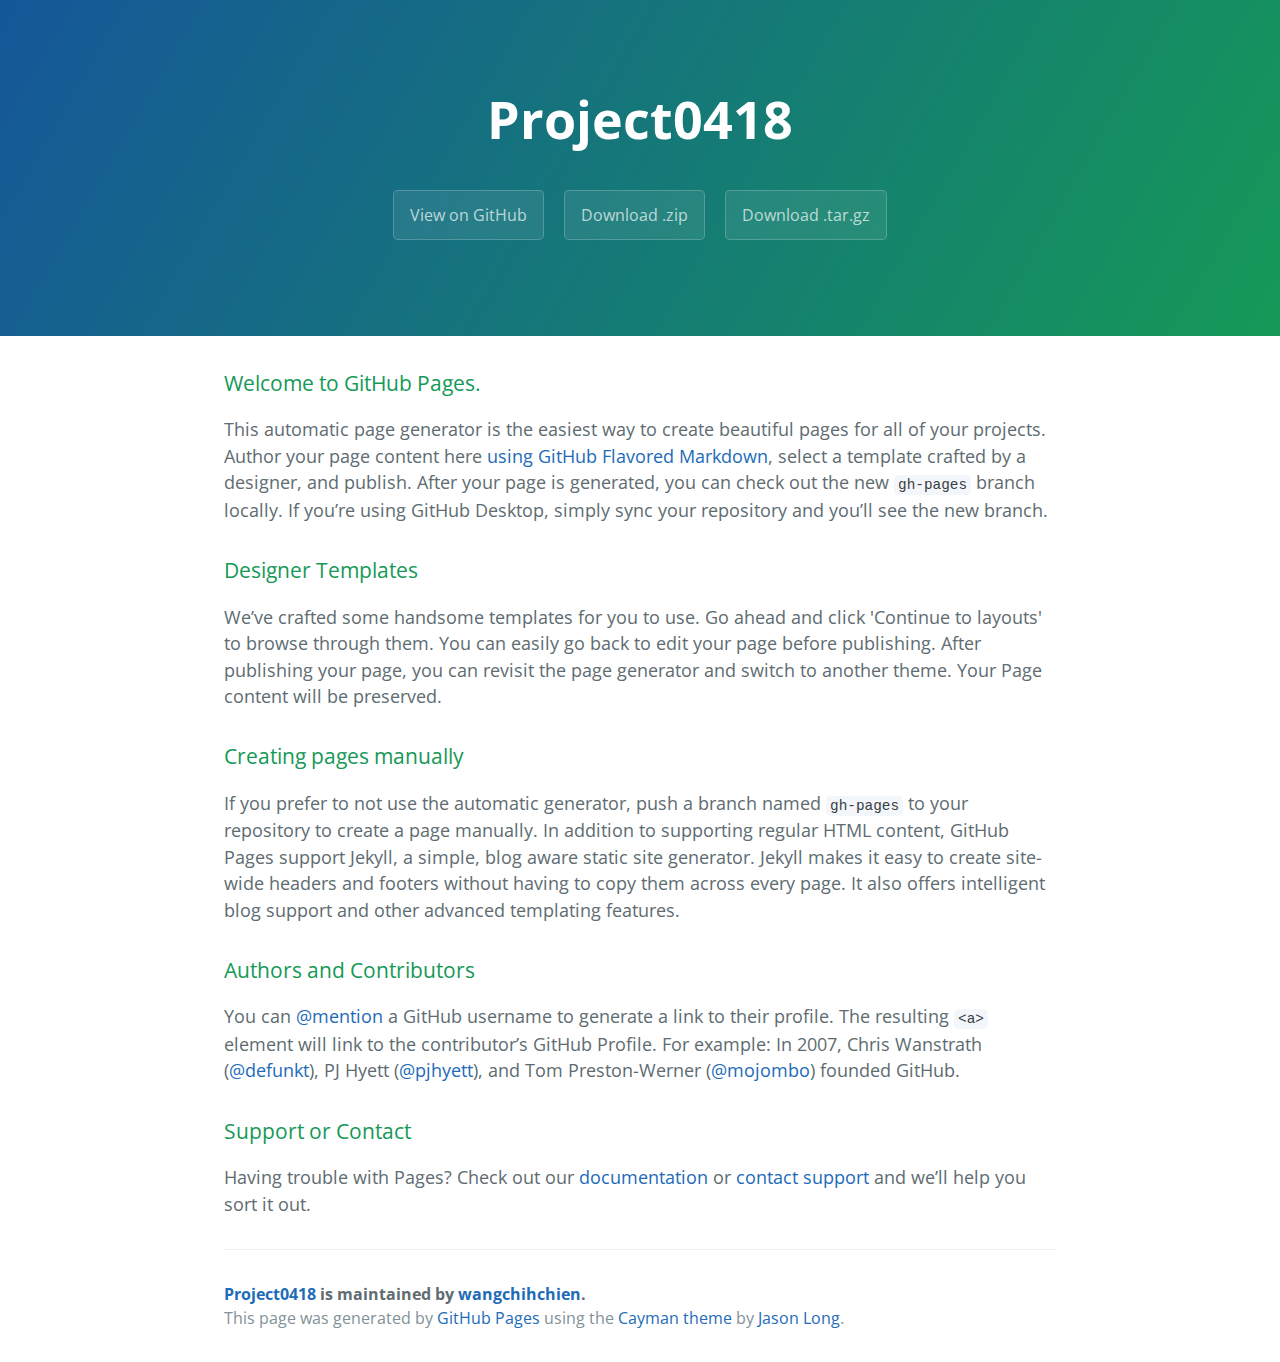
==== index.html @ 186221ec "Create gh-pages branch via GitHub" ====
<!DOCTYPE html>
<html lang="en-us">
  <head>
    <meta charset="UTF-8">
    <title>Project0418 by wangchihchien</title>
    <meta name="viewport" content="width=device-width, initial-scale=1">
    <link rel="stylesheet" type="text/css" href="stylesheets/normalize.css" media="screen">
    <link href='https://fonts.googleapis.com/css?family=Open+Sans:400,700' rel='stylesheet' type='text/css'>
    <link rel="stylesheet" type="text/css" href="stylesheets/stylesheet.css" media="screen">
    <link rel="stylesheet" type="text/css" href="stylesheets/github-light.css" media="screen">
  </head>
  <body>
    <section class="page-header">
      <h1 class="project-name">Project0418</h1>
      <h2 class="project-tagline"></h2>
      <a href="https://github.com/wangchihchien/project0418" class="btn">View on GitHub</a>
      <a href="https://github.com/wangchihchien/project0418/zipball/master" class="btn">Download .zip</a>
      <a href="https://github.com/wangchihchien/project0418/tarball/master" class="btn">Download .tar.gz</a>
    </section>

    <section class="main-content">
      <h3>
<a id="welcome-to-github-pages" class="anchor" href="#welcome-to-github-pages" aria-hidden="true"><span aria-hidden="true" class="octicon octicon-link"></span></a>Welcome to GitHub Pages.</h3>

<p>This automatic page generator is the easiest way to create beautiful pages for all of your projects. Author your page content here <a href="https://guides.github.com/features/mastering-markdown/">using GitHub Flavored Markdown</a>, select a template crafted by a designer, and publish. After your page is generated, you can check out the new <code>gh-pages</code> branch locally. If you’re using GitHub Desktop, simply sync your repository and you’ll see the new branch.</p>

<h3>
<a id="designer-templates" class="anchor" href="#designer-templates" aria-hidden="true"><span aria-hidden="true" class="octicon octicon-link"></span></a>Designer Templates</h3>

<p>We’ve crafted some handsome templates for you to use. Go ahead and click 'Continue to layouts' to browse through them. You can easily go back to edit your page before publishing. After publishing your page, you can revisit the page generator and switch to another theme. Your Page content will be preserved.</p>

<h3>
<a id="creating-pages-manually" class="anchor" href="#creating-pages-manually" aria-hidden="true"><span aria-hidden="true" class="octicon octicon-link"></span></a>Creating pages manually</h3>

<p>If you prefer to not use the automatic generator, push a branch named <code>gh-pages</code> to your repository to create a page manually. In addition to supporting regular HTML content, GitHub Pages support Jekyll, a simple, blog aware static site generator. Jekyll makes it easy to create site-wide headers and footers without having to copy them across every page. It also offers intelligent blog support and other advanced templating features.</p>

<h3>
<a id="authors-and-contributors" class="anchor" href="#authors-and-contributors" aria-hidden="true"><span aria-hidden="true" class="octicon octicon-link"></span></a>Authors and Contributors</h3>

<p>You can <a href="https://help.github.com/articles/basic-writing-and-formatting-syntax/#mentioning-users-and-teams" class="user-mention">@mention</a> a GitHub username to generate a link to their profile. The resulting <code>&lt;a&gt;</code> element will link to the contributor’s GitHub Profile. For example: In 2007, Chris Wanstrath (<a href="https://github.com/defunkt" class="user-mention">@defunkt</a>), PJ Hyett (<a href="https://github.com/pjhyett" class="user-mention">@pjhyett</a>), and Tom Preston-Werner (<a href="https://github.com/mojombo" class="user-mention">@mojombo</a>) founded GitHub.</p>

<h3>
<a id="support-or-contact" class="anchor" href="#support-or-contact" aria-hidden="true"><span aria-hidden="true" class="octicon octicon-link"></span></a>Support or Contact</h3>

<p>Having trouble with Pages? Check out our <a href="https://help.github.com/pages">documentation</a> or <a href="https://github.com/contact">contact support</a> and we’ll help you sort it out.</p>

      <footer class="site-footer">
        <span class="site-footer-owner"><a href="https://github.com/wangchihchien/project0418">Project0418</a> is maintained by <a href="https://github.com/wangchihchien">wangchihchien</a>.</span>

        <span class="site-footer-credits">This page was generated by <a href="https://pages.github.com">GitHub Pages</a> using the <a href="https://github.com/jasonlong/cayman-theme">Cayman theme</a> by <a href="https://twitter.com/jasonlong">Jason Long</a>.</span>
      </footer>

    </section>

  
  </body>
</html>
---- stylesheets/stylesheet.css ----
* {
  box-sizing: border-box; }

body {
  padding: 0;
  margin: 0;
  font-family: "Open Sans", "Helvetica Neue", Helvetica, Arial, sans-serif;
  font-size: 16px;
  line-height: 1.5;
  color: #606c71; }

a {
  color: #1e6bb8;
  text-decoration: none; }
  a:hover {
    text-decoration: underline; }

.btn {
  display: inline-block;
  margin-bottom: 1rem;
  color: rgba(255, 255, 255, 0.7);
  background-color: rgba(255, 255, 255, 0.08);
  border-color: rgba(255, 255, 255, 0.2);
  border-style: solid;
  border-width: 1px;
  border-radius: 0.3rem;
  transition: color 0.2s, background-color 0.2s, border-color 0.2s; }
  .btn + .btn {
    margin-left: 1rem; }

.btn:hover {
  color: rgba(255, 255, 255, 0.8);
  text-decoration: none;
  background-color: rgba(255, 255, 255, 0.2);
  border-color: rgba(255, 255, 255, 0.3); }

@media screen and (min-width: 64em) {
  .btn {
    padding: 0.75rem 1rem; } }

@media screen and (min-width: 42em) and (max-width: 64em) {
  .btn {
    padding: 0.6rem 0.9rem;
    font-size: 0.9rem; } }

@media screen and (max-width: 42em) {
  .btn {
    display: block;
    width: 100%;
    padding: 0.75rem;
    font-size: 0.9rem; }
    .btn + .btn {
      margin-top: 1rem;
      margin-left: 0; } }

.page-header {
  color: #fff;
  text-align: center;
  background-color: #159957;
  background-image: linear-gradient(120deg, #155799, #159957); }

@media screen and (min-width: 64em) {
  .page-header {
    padding: 5rem 6rem; } }

@media screen and (min-width: 42em) and (max-width: 64em) {
  .page-header {
    padding: 3rem 4rem; } }

@media screen and (max-width: 42em) {
  .page-header {
    padding: 2rem 1rem; } }

.project-name {
  margin-top: 0;
  margin-bottom: 0.1rem; }

@media screen and (min-width: 64em) {
  .project-name {
    font-size: 3.25rem; } }

@media screen and (min-width: 42em) and (max-width: 64em) {
  .project-name {
    font-size: 2.25rem; } }

@media screen and (max-width: 42em) {
  .project-name {
    font-size: 1.75rem; } }

.project-tagline {
  margin-bottom: 2rem;
  font-weight: normal;
  opacity: 0.7; }

@media screen and (min-width: 64em) {
  .project-tagline {
    font-size: 1.25rem; } }

@media screen and (min-width: 42em) and (max-width: 64em) {
  .project-tagline {
    font-size: 1.15rem; } }

@media screen and (max-width: 42em) {
  .project-tagline {
    font-size: 1rem; } }

.main-content :first-child {
  margin-top: 0; }
.main-content img {
  max-width: 100%; }
.main-content h1, .main-content h2, .main-content h3, .main-content h4, .main-content h5, .main-content h6 {
  margin-top: 2rem;
  margin-bottom: 1rem;
  font-weight: normal;
  color: #159957; }
.main-content p {
  margin-bottom: 1em; }
.main-content code {
  padding: 2px 4px;
  font-family: Consolas, "Liberation Mono", Menlo, Courier, monospace;
  font-size: 0.9rem;
  color: #383e41;
  background-color: #f3f6fa;
  border-radius: 0.3rem; }
.main-content pre {
  padding: 0.8rem;
  margin-top: 0;
  margin-bottom: 1rem;
  font: 1rem Consolas, "Liberation Mono", Menlo, Courier, monospace;
  color: #567482;
  word-wrap: normal;
  background-color: #f3f6fa;
  border: solid 1px #dce6f0;
  border-radius: 0.3rem; }
  .main-content pre > code {
    padding: 0;
    margin: 0;
    font-size: 0.9rem;
    color: #567482;
    word-break: normal;
    white-space: pre;
    background: transparent;
    border: 0; }
.main-content .highlight {
  margin-bottom: 1rem; }
  .main-content .highlight pre {
    margin-bottom: 0;
    word-break: normal; }
.main-content .highlight pre, .main-content pre {
  padding: 0.8rem;
  overflow: auto;
  font-size: 0.9rem;
  line-height: 1.45;
  border-radius: 0.3rem; }
.main-content pre code, .main-content pre tt {
  display: inline;
  max-width: initial;
  padding: 0;
  margin: 0;
  overflow: initial;
  line-height: inherit;
  word-wrap: normal;
  background-color: transparent;
  border: 0; }
  .main-content pre code:before, .main-content pre code:after, .main-content pre tt:before, .main-content pre tt:after {
    content: normal; }
.main-content ul, .main-content ol {
  margin-top: 0; }
.main-content blockquote {
  padding: 0 1rem;
  margin-left: 0;
  color: #819198;
  border-left: 0.3rem solid #dce6f0; }
  .main-content blockquote > :first-child {
    margin-top: 0; }
  .main-content blockquote > :last-child {
    margin-bottom: 0; }
.main-content table {
  display: block;
  width: 100%;
  overflow: auto;
  word-break: normal;
  word-break: keep-all; }
  .main-content table th {
    font-weight: bold; }
  .main-content table th, .main-content table td {
    padding: 0.5rem 1rem;
    border: 1px solid #e9ebec; }
.main-content dl {
  padding: 0; }
  .main-content dl dt {
    padding: 0;
    margin-top: 1rem;
    font-size: 1rem;
    font-weight: bold; }
  .main-content dl dd {
    padding: 0;
    margin-bottom: 1rem; }
.main-content hr {
  height: 2px;
  padding: 0;
  margin: 1rem 0;
  background-color: #eff0f1;
  border: 0; }

@media screen and (min-width: 64em) {
  .main-content {
    max-width: 64rem;
    padding: 2rem 6rem;
    margin: 0 auto;
    font-size: 1.1rem; } }

@media screen and (min-width: 42em) and (max-width: 64em) {
  .main-content {
    padding: 2rem 4rem;
    font-size: 1.1rem; } }

@media screen and (max-width: 42em) {
  .main-content {
    padding: 2rem 1rem;
    font-size: 1rem; } }

.site-footer {
  padding-top: 2rem;
  margin-top: 2rem;
  border-top: solid 1px #eff0f1; }

.site-footer-owner {
  display: block;
  font-weight: bold; }

.site-footer-credits {
  color: #819198; }

@media screen and (min-width: 64em) {
  .site-footer {
    font-size: 1rem; } }

@media screen and (min-width: 42em) and (max-width: 64em) {
  .site-footer {
    font-size: 1rem; } }

@media screen and (max-width: 42em) {
  .site-footer {
    font-size: 0.9rem; } }
---- stylesheets/github-light.css ----
/*
The MIT License (MIT)

Copyright (c) 2015 GitHub, Inc.

Permission is hereby granted, free of charge, to any person obtaining a copy
of this software and associated documentation files (the "Software"), to deal
in the Software without restriction, including without limitation the rights
to use, copy, modify, merge, publish, distribute, sublicense, and/or sell
copies of the Software, and to permit persons to whom the Software is
furnished to do so, subject to the following conditions:

The above copyright notice and this permission notice shall be included in all
copies or substantial portions of the Software.

THE SOFTWARE IS PROVIDED "AS IS", WITHOUT WARRANTY OF ANY KIND, EXPRESS OR
IMPLIED, INCLUDING BUT NOT LIMITED TO THE WARRANTIES OF MERCHANTABILITY,
FITNESS FOR A PARTICULAR PURPOSE AND NONINFRINGEMENT. IN NO EVENT SHALL THE
AUTHORS OR COPYRIGHT HOLDERS BE LIABLE FOR ANY CLAIM, DAMAGES OR OTHER
LIABILITY, WHETHER IN AN ACTION OF CONTRACT, TORT OR OTHERWISE, ARISING FROM,
OUT OF OR IN CONNECTION WITH THE SOFTWARE OR THE USE OR OTHER DEALINGS IN THE
SOFTWARE.

*/

.pl-c /* comment */ {
  color: #969896;
}

.pl-c1      /* constant, markup.raw, meta.diff.header, meta.module-reference, meta.property-name, support, support.constant, support.variable, variable.other.constant */,
.pl-s .pl-v /* string variable */ {
  color: #0086b3;
}

.pl-e  /* entity */,
.pl-en /* entity.name */ {
  color: #795da3;
}

.pl-s .pl-s1 /* string source */,
.pl-smi      /* storage.modifier.import, storage.modifier.package, storage.type.java, variable.other, variable.parameter.function */ {
  color: #333;
}

.pl-ent /* entity.name.tag */ {
  color: #63a35c;
}

.pl-k /* keyword, storage, storage.type */ {
  color: #a71d5d;
}

.pl-pds              /* punctuation.definition.string, string.regexp.character-class */,
.pl-s                /* string */,
.pl-s .pl-pse .pl-s1 /* string punctuation.section.embedded source */,
.pl-sr               /* string.regexp */,
.pl-sr .pl-cce       /* string.regexp constant.character.escape */,
.pl-sr .pl-sra       /* string.regexp string.regexp.arbitrary-repitition */,
.pl-sr .pl-sre       /* string.regexp source.ruby.embedded */ {
  color: #183691;
}

.pl-v /* variable */ {
  color: #ed6a43;
}

.pl-id /* invalid.deprecated */ {
  color: #b52a1d;
}

.pl-ii /* invalid.illegal */ {
  background-color: #b52a1d;
  color: #f8f8f8;
}

.pl-sr .pl-cce /* string.regexp constant.character.escape */ {
  color: #63a35c;
  font-weight: bold;
}

.pl-ml /* markup.list */ {
  color: #693a17;
}

.pl-mh        /* markup.heading */,
.pl-mh .pl-en /* markup.heading entity.name */,
.pl-ms        /* meta.separator */ {
  color: #1d3e81;
  font-weight: bold;
}

.pl-mq /* markup.quote */ {
  color: #008080;
}

.pl-mi /* markup.italic */ {
  color: #333;
  font-style: italic;
}

.pl-mb /* markup.bold */ {
  color: #333;
  font-weight: bold;
}

.pl-md /* markup.deleted, meta.diff.header.from-file */ {
  background-color: #ffecec;
  color: #bd2c00;
}

.pl-mi1 /* markup.inserted, meta.diff.header.to-file */ {
  background-color: #eaffea;
  color: #55a532;
}

.pl-mdr /* meta.diff.range */ {
  color: #795da3;
  font-weight: bold;
}

.pl-mo /* meta.output */ {
  color: #1d3e81;
}
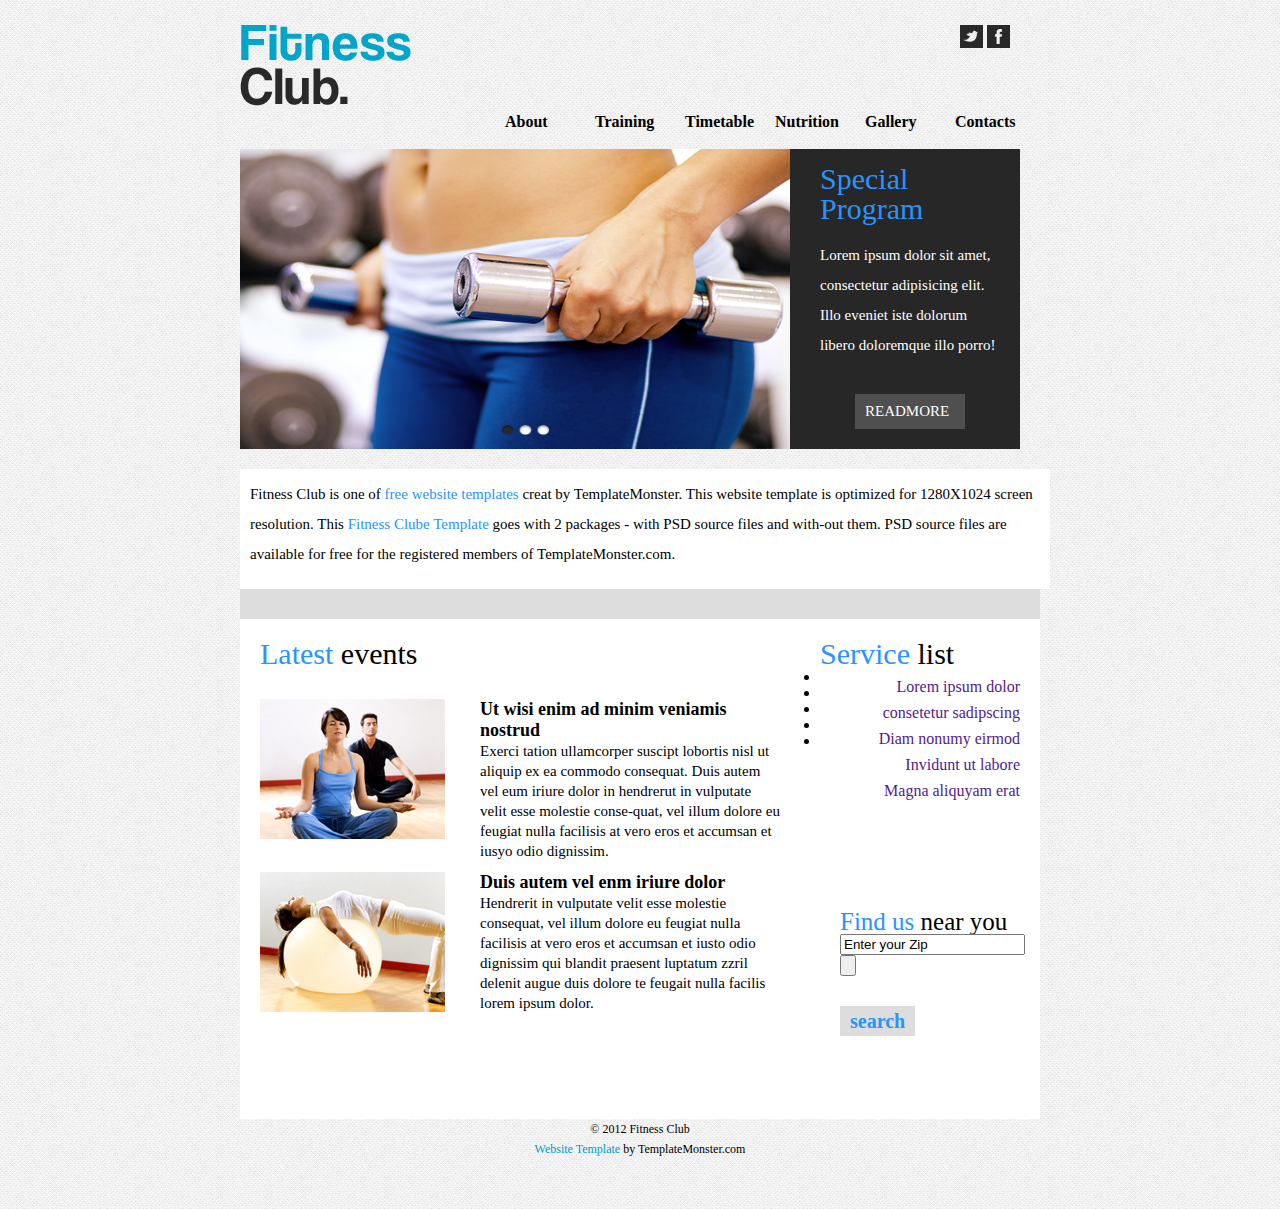
==== commit 2c6d2e92: "ok" ====
--- a/index.html
+++ b/index.html
@@ -1,57 +1,112 @@
 <!DOCTYPE html>
-<html lang="en-us">
-  <head>
-    <meta charset="UTF-8">
-    <title>Project0418 by wangchihchien</title>
-    <meta name="viewport" content="width=device-width, initial-scale=1">
-    <link rel="stylesheet" type="text/css" href="stylesheets/normalize.css" media="screen">
-    <link href='https://fonts.googleapis.com/css?family=Open+Sans:400,700' rel='stylesheet' type='text/css'>
-    <link rel="stylesheet" type="text/css" href="stylesheets/stylesheet.css" media="screen">
-    <link rel="stylesheet" type="text/css" href="stylesheets/github-light.css" media="screen">
-  </head>
-  <body>
-    <section class="page-header">
-      <h1 class="project-name">Project0418</h1>
-      <h2 class="project-tagline"></h2>
-      <a href="https://github.com/wangchihchien/project0418" class="btn">View on GitHub</a>
-      <a href="https://github.com/wangchihchien/project0418/zipball/master" class="btn">Download .zip</a>
-      <a href="https://github.com/wangchihchien/project0418/tarball/master" class="btn">Download .tar.gz</a>
-    </section>
+<html lang="en">
+<head>
+	<meta charset="UTF-8">
+	<link rel=stylesheet type="text/css" href="css/week5.css"/>
+	<title>Document</title>
+</head>
+<body>
 
-    <section class="main-content">
-      <h3>
-<a id="welcome-to-github-pages" class="anchor" href="#welcome-to-github-pages" aria-hidden="true"><span aria-hidden="true" class="octicon octicon-link"></span></a>Welcome to GitHub Pages.</h3>
+	<div class="wrap">
+		
+		<div class="header">
+		<a href=""><img src="images/logo.png"></a>
+		<div class="social">
+		<a href=""><img src="images/dot_tweet.png"></a>
+		<a href=""><img src="images/dot_facebook.png"></a>
+		</div>
+		  <div class="menu">
+		  <ul>
+			<li><a href="">Contacts</a></li>
+			<li><a href="">Gallery</a></li>
+			<li><a href="">Nutrition</a></li>
+			<li><a href="">Timetable</a></li>
+			<li><a href="">Training</a></li>
+			<li><a href="">About</a></li>
+		  </ul>
+		  </div>
 
-<p>This automatic page generator is the easiest way to create beautiful pages for all of your projects. Author your page content here <a href="https://guides.github.com/features/mastering-markdown/">using GitHub Flavored Markdown</a>, select a template crafted by a designer, and publish. After your page is generated, you can check out the new <code>gh-pages</code> branch locally. If you’re using GitHub Desktop, simply sync your repository and you’ll see the new branch.</p>
+		</div>
 
-<h3>
-<a id="designer-templates" class="anchor" href="#designer-templates" aria-hidden="true"><span aria-hidden="true" class="octicon octicon-link"></span></a>Designer Templates</h3>
 
-<p>We’ve crafted some handsome templates for you to use. Go ahead and click 'Continue to layouts' to browse through them. You can easily go back to edit your page before publishing. After publishing your page, you can revisit the page generator and switch to another theme. Your Page content will be preserved.</p>
+		<div class="content">
+			<div class="slider"><a href=""><img src="images/slider-1.png"></a></div>
+			<div class="SpecialProgram"><h1>Special <br>Program</h1><br>
+			<p>Lorem ipsum dolor sit amet, consectetur adipisicing elit. Illo eveniet iste dolorum libero doloremque illo porro!</p>
+			
+					<div class="box1">READMORE</div>
+			</div>
+			<div class="clear"></div>
+			<div class="introduction">
+				<p>
+					Fitness Club is one of <a>free website templates</a> creat by TemplateMonster. This website template is optimized for 1280X1024 screen resolution. This <a>Fitness Clube Template</a> goes with 2 packages - with PSD source files and with-out them. PSD source files are available for free for the registered members of TemplateMonster.com.
+				</p>
+			</div>
 
-<h3>
-<a id="creating-pages-manually" class="anchor" href="#creating-pages-manually" aria-hidden="true"><span aria-hidden="true" class="octicon octicon-link"></span></a>Creating pages manually</h3>
+			<div class="Events">
+				<h1><a>Latest</a> events</h1>
+				<ul>
+					
+					<div class="event1">
+					<li>	
+						<a href=""><img src="images/page1-img1.jpg"></a>
+						<div class="event">
+						<p>
+							<a>Ut wisi enim ad minim veniamis nostrud</a></br>
+							Exerci tation ullamcorper suscipt lobortis nisl ut aliquip ex ea commodo consequat. Duis autem vel eum iriure dolor in hendrerut in vulputate velit esse molestie conse-quat, vel illum dolore eu feugiat nulla facilisis at vero eros et accumsan et iusyo odio dignissim.
+						</p>
+						</div>
+					</li>
+					</div>
 
-<p>If you prefer to not use the automatic generator, push a branch named <code>gh-pages</code> to your repository to create a page manually. In addition to supporting regular HTML content, GitHub Pages support Jekyll, a simple, blog aware static site generator. Jekyll makes it easy to create site-wide headers and footers without having to copy them across every page. It also offers intelligent blog support and other advanced templating features.</p>
+					<div class="event2">
+					<li>
+						<a href=""><img src="images/page1-img2.jpg" ></a>
+						<div class="event"><p>
+							<a>Duis autem vel enm iriure dolor</a></br>
+							Hendrerit in vulputate velit esse molestie consequat, vel illum dolore eu feugiat nulla facilisis at vero eros et accumsan et iusto odio dignissim qui blandit praesent luptatum zzril delenit augue duis dolore te feugait nulla facilis lorem ipsum dolor.
+						</p>
+						</div>
+					</li>
+					</div>
+				</ul>
 
-<h3>
-<a id="authors-and-contributors" class="anchor" href="#authors-and-contributors" aria-hidden="true"><span aria-hidden="true" class="octicon octicon-link"></span></a>Authors and Contributors</h3>
+			</div>
+			
+			<div class="contect">
+			<div class="service">
+					<h1><a>Service</a> list</h1>
+					<ul style="list-style-type: disc;">
+						<li><a href="">Lorem ipsum dolor </a></li>
+						<li><a href="">consetetur sadipscing </a></li>
+						<li><a href="">Diam nonumy eirmod </a></li>
+						<li><a href="">Invidunt ut labore</a></li>
+						<li><a href="">Magna aliquyam erat</a></li>
+					</ul>
+				</div>
 
-<p>You can <a href="https://help.github.com/articles/basic-writing-and-formatting-syntax/#mentioning-users-and-teams" class="user-mention">@mention</a> a GitHub username to generate a link to their profile. The resulting <code>&lt;a&gt;</code> element will link to the contributor’s GitHub Profile. For example: In 2007, Chris Wanstrath (<a href="https://github.com/defunkt" class="user-mention">@defunkt</a>), PJ Hyett (<a href="https://github.com/pjhyett" class="user-mention">@pjhyett</a>), and Tom Preston-Werner (<a href="https://github.com/mojombo" class="user-mention">@mojombo</a>) founded GitHub.</p>
-
-<h3>
-<a id="support-or-contact" class="anchor" href="#support-or-contact" aria-hidden="true"><span aria-hidden="true" class="octicon octicon-link"></span></a>Support or Contact</h3>
-
-<p>Having trouble with Pages? Check out our <a href="https://help.github.com/pages">documentation</a> or <a href="https://github.com/contact">contact support</a> and we’ll help you sort it out.</p>
-
-      <footer class="site-footer">
-        <span class="site-footer-owner"><a href="https://github.com/wangchihchien/project0418">Project0418</a> is maintained by <a href="https://github.com/wangchihchien">wangchihchien</a>.</span>
-
-        <span class="site-footer-credits">This page was generated by <a href="https://pages.github.com">GitHub Pages</a> using the <a href="https://github.com/jasonlong/cayman-theme">Cayman theme</a> by <a href="https://twitter.com/jasonlong">Jason Long</a>.</span>
-      </footer>
-
-    </section>
-
-  
-  </body>
-</html>
+				<div class="find_us">
+					<h1><a>Find us</a> near you</h1>
+					<ul>
+						<form action='http://www.google.com/search' target="_blank" id='search' method='get'>
+							<input type="hidden" name="sitesearch" value="網址" />
+							<input id="s" name="q" type="text" value="Enter your Zip" />
+							<input id="r" type="submit" value="" />
+						</form>            
+					</ul>
+					<ul>
+						<a href="#"><div class="search">
+							search
+						</div></a>
+					</ul>
+				</div>
+			</div>
+			
+			
+		</div>
+		<div class="footer">
+			© 2012 Fitness Club</br><a>Website Template</a> by TemplateMonster.com
+		</div>
+	</div>
+</body>
+</html>--- a/css/week5.css
+++ b/css/week5.css
@@ -0,0 +1,313 @@
+/* http://meyerweb.com/eric/tools/css/reset/ 
+   v2.0 | 20110126
+   License: none (public domain)
+*/
+
+html, body, div, span, applet, object, iframe,
+h1, h2, h3, h4, h5, h6, p, blockquote, pre,
+a, abbr, acronym, address, big, cite, code,
+del, dfn, em, img, ins, kbd, q, s, samp,
+small, strike, strong, sub, sup, tt, var,
+b, u, i, center,
+dl, dt, dd, ol, ul, li,
+fieldset, form, label, legend,
+table, caption, tbody, tfoot, thead, tr, th, td,
+article, aside, canvas, details, embed, 
+figure, figcaption, footer, header, hgroup, 
+menu, nav, output, ruby, section, summary,
+time, mark, audio, video {
+	margin: 0;
+	padding: 0;
+	border: 0;
+	font-size: 100%;
+	font: inherit;
+	vertical-align: baseline;
+}
+/* HTML5 display-role reset for older browsers */
+article, aside, details, figcaption, figure, 
+footer, header, hgroup, menu, nav, section {
+	display: block;
+}
+body {
+	line-height: 1;
+}
+ol, ul {
+	list-style: none;
+}
+blockquote, q {
+	quotes: none;
+}
+blockquote:before, blockquote:after,
+q:before, q:after {
+	content: '';
+	content: none;
+}
+table {
+	border-collapse: collapse;
+	border-spacing: 0;
+}
+
+body{
+	background-image:url('../images/bg_html.jpg');
+	background-repeat: repeat;
+}
+
+.wrap{
+	width: 800px;
+	margin: auto;
+}
+
+img#logo{
+	position: absolute;
+}
+
+.header{
+	width: 800px;
+	font-family: Calibri;
+	text-decoration: none;
+	font-weight: bolder;
+	margin-top: 25px;
+}
+
+.header a{
+	text-decoration: none;
+}
+
+.social{
+	float: right;
+	margin-right: 30px;
+}
+
+.menu{
+	width: 800px;
+	margin-right: 30px;
+}
+
+.menu li{
+	width: 80px;
+	float: right;
+	margin: 5px;
+}
+
+.menu li a{
+	text-decoration: none;
+	color: black;
+	font-family: Calibri;
+}
+
+.content{
+	width: 800px;
+	margin-top: 40px;
+	
+}
+
+.slider img{
+	width: 570px;
+	height: 300px;
+	float: left;
+
+}
+
+.SpecialProgram{
+	margin-left:550px;
+	background: #272727;
+	width: 230px;
+	height: 300px;
+	position: absolute;
+	float: right;
+}
+
+.SpecialProgram h1{
+	font-size: 30px;
+	color: 	#2894FF;
+	font-family: Calibri;
+	padding: 15px 10px 0px 30px;
+}
+
+.SpecialProgram p{
+	margin:auto;
+	color: white;
+	font-size: 15px;
+	font-family: Calibri;
+	line-height: 30px;
+	padding: 0px 20px 20px 30px;
+}
+
+
+.box1{
+	margin: auto;
+	width: 100px;
+	height: 20px;
+	background-color:#4F4F4F;
+	font-family: Calibri;
+	font-size: 15px;
+	bottom: 20px;
+	right: 10px;
+	left: 20px;
+	position: absolute;
+	color: white;
+	padding:10px 0px 5px 10px; 
+}
+
+.clear{
+	clear: both;
+}
+
+.introduction {
+	background-color: white;
+	width:800px;
+	height: 100px;
+	color: black;
+	font-family: Calibri;
+	font-size: 15px;
+	margin-top:20px;
+	padding: 10px 0px 10px 10px;
+}
+
+.introduction p{
+	line-height: 30px;
+	font-family: Calibri;
+}
+
+.introduction a{
+	color:#2894FF;
+}
+
+.Events{
+	width: 600px;
+	height:500px;
+	background: white;
+	font-family: Calibri;
+	margin-top: 30px;
+	float: left;
+}
+
+.Events  h1{
+	font-size: 30px;
+	padding-left: 20px;
+	padding-top: 20px;
+}
+
+.Events h1 a {
+	color: 	#2894FF	;
+}
+
+
+.event{
+	width:300px;
+  	height:100px;
+	float: right;
+	font-size: 15px;
+	line-height: 20px;
+	margin-top:0px;
+ 	margin-right: 60px;
+ 	float: right;
+
+}
+
+.event p a{
+	font-weight: bolder;
+	font-size: 18px;
+}
+
+.event li a{
+	margin-right: 10px;
+}
+.event1{
+	margin-top: 30px;
+	margin-left: 20px;
+}
+
+.event2{
+	margin-top: 30px;
+	margin-left: 20px;
+}
+.contect{
+
+	float: right;
+	width: 200px;
+	height: 500px;
+	margin-top: 30px;
+	background-color: white;
+
+}
+.service {
+  	width:200px;
+  	height:200px;
+ 	float: right;
+ 	color:black;
+ 	font-size:16px;
+  	font-family:Calibri;
+  	padding:20px 20px 20px 20px; 
+}
+
+.service h1 {
+	font-size: 30px;
+	font-family: Calibri;
+}
+
+.service h1 a{
+	color: 	#2894FF	;
+}
+.service li a {
+  margin: 0;
+  padding-top:10px;
+  float: right;
+  font-size:16px;
+  font-family:Calibri;
+  text-decoration: none;
+}
+
+.find_us{
+	width: 200;
+	height: 300px;
+	margin-top: 50px;
+	float: left;
+	
+
+}
+
+
+.find_us h1{
+	font-size: 25px;
+	font-family: Calibri;
+}
+
+.find_us h1 a{
+	color: #2894FF;
+}
+
+.search{
+	width: 60px;
+	height: 20px;
+	color: #2894FF;
+	background-color: #DDDDDD;
+	font-family: Calibri;
+	font-size: 20px;
+	bottom: 20px;
+	right: 10px;
+	left: 20px;
+	padding:5px 5px 5px 10px ;
+	font-weight: bolder;
+	text-decoration: none;
+	float: left;
+	margin-top: 30px;
+}
+
+.footer {
+  
+  padding-top:20px;
+  width:800px;
+  height:50px;
+  
+  text-align:center;
+  font-size:12px;
+  line-height: 20px;
+  font-family:Calibri;
+  background-color: #DDDDDD;
+  
+}
+
+.footer a {
+  color:#0099CC;
+}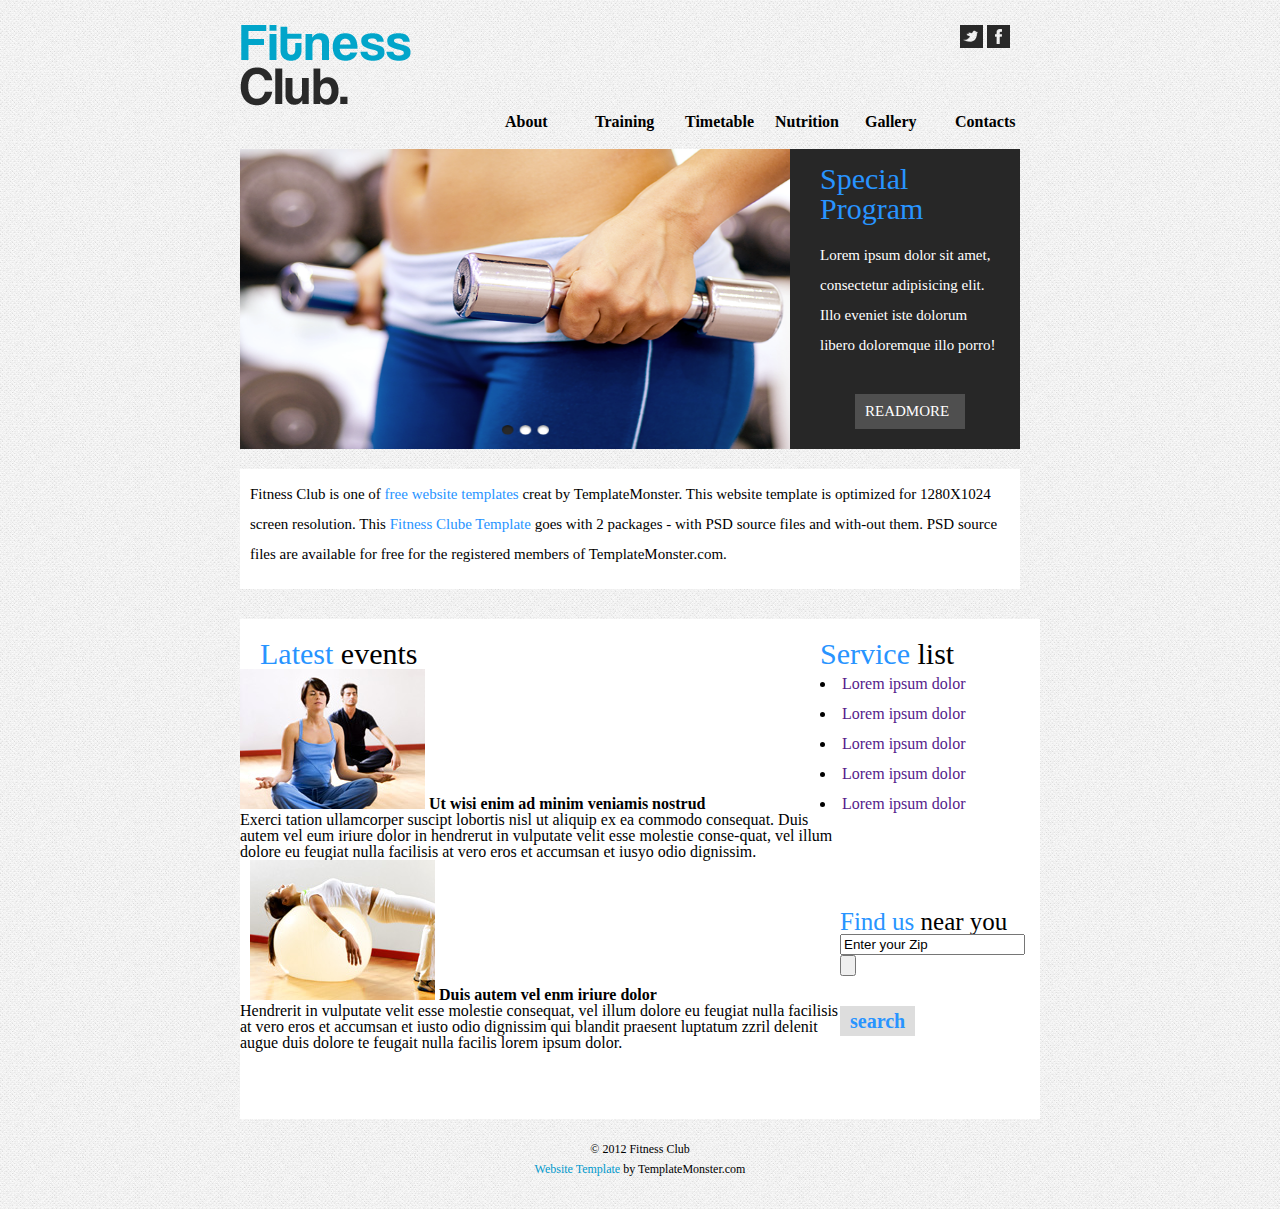
==== commit e9ca38b5: "ok" ====
--- a/index.html
+++ b/index.html
@@ -3,27 +3,28 @@
 <head>
 	<meta charset="UTF-8">
 	<link rel=stylesheet type="text/css" href="css/week5.css"/>
-	<title>Document</title>
+	<meta name="viewport" content="width=device-width, initial-scale=1.0" />
+	<title>Fitness</title>
 </head>
 <body>
 
 	<div class="wrap">
 		
 		<div class="header">
-		<a href=""><img src="images/logo.png"></a>
-		<div class="social">
-		<a href=""><img src="images/dot_tweet.png"></a>
-		<a href=""><img src="images/dot_facebook.png"></a>
-		</div>
-		  <div class="menu">
-		  <ul>
-			<li><a href="">Contacts</a></li>
-			<li><a href="">Gallery</a></li>
-			<li><a href="">Nutrition</a></li>
-			<li><a href="">Timetable</a></li>
-			<li><a href="">Training</a></li>
-			<li><a href="">About</a></li>
-		  </ul>
+			<a href=""><img src="images/logo.png"></a>
+			<div class="social">
+			<a href=""><img src="images/dot_tweet.png"></a>
+			<a href=""><img src="images/dot_facebook.png"></a>
+			</div>
+		 <div class="menu">
+		  	<ul>
+				<li><a href="">Contacts</a></li>
+				<li><a href="">Gallery</a></li>
+				<li><a href="">Nutrition</a></li>
+				<li><a href="">Timetable</a></li>
+				<li><a href="">Training</a></li>
+				<li><a href="">About</a></li>
+		 	</ul>
 		  </div>
 
 		</div>
@@ -45,32 +46,34 @@
 
 			<div class="Events">
 				<h1><a>Latest</a> events</h1>
+				
 				<ul>
-					
+					<li>	
 					<div class="event1">
-					<li>	
+						
 						<a href=""><img src="images/page1-img1.jpg"></a>
-						<div class="event">
 						<p>
 							<a>Ut wisi enim ad minim veniamis nostrud</a></br>
 							Exerci tation ullamcorper suscipt lobortis nisl ut aliquip ex ea commodo consequat. Duis autem vel eum iriure dolor in hendrerut in vulputate velit esse molestie conse-quat, vel illum dolore eu feugiat nulla facilisis at vero eros et accumsan et iusyo odio dignissim.
 						</p>
-						</div>
+				
+					</div>
 					</li>
-					</div>
+
+					<li>
 
 					<div class="event2">
-					<li>
-						<a href=""><img src="images/page1-img2.jpg" ></a>
-						<div class="event"><p>
+				
+						<a href="#"><img src="images/page1-img2.jpg" ></a>
+						<p>
 							<a>Duis autem vel enm iriure dolor</a></br>
 							Hendrerit in vulputate velit esse molestie consequat, vel illum dolore eu feugiat nulla facilisis at vero eros et accumsan et iusto odio dignissim qui blandit praesent luptatum zzril delenit augue duis dolore te feugait nulla facilis lorem ipsum dolor.
 						</p>
-						</div>
+				
+					
+					</div>
 					</li>
-					</div>
 				</ul>
-
 			</div>
 			
 			<div class="contect">
@@ -78,10 +81,10 @@
 					<h1><a>Service</a> list</h1>
 					<ul style="list-style-type: disc;">
 						<li><a href="">Lorem ipsum dolor </a></li>
-						<li><a href="">consetetur sadipscing </a></li>
-						<li><a href="">Diam nonumy eirmod </a></li>
-						<li><a href="">Invidunt ut labore</a></li>
-						<li><a href="">Magna aliquyam erat</a></li>
+						<li><a href="">Lorem ipsum dolor </a></li>
+						<li><a href="">Lorem ipsum dolor  </a></li>
+						<li><a href="">Lorem ipsum dolor </a></li>
+						<li><a href="">Lorem ipsum dolor </a></li>
 					</ul>
 				</div>
 
@@ -104,6 +107,7 @@
 			
 			
 		</div>
+		<div class="clear"></div>
 		<div class="footer">
 			© 2012 Fitness Club</br><a>Website Template</a> by TemplateMonster.com
 		</div>
--- a/css/week5.css
+++ b/css/week5.css
@@ -98,14 +98,12 @@
 .content{
 	width: 800px;
 	margin-top: 40px;
-	
 }
 
 .slider img{
 	width: 570px;
 	height: 300px;
 	float: left;
-
 }
 
 .SpecialProgram{
@@ -155,7 +153,7 @@
 
 .introduction {
 	background-color: white;
-	width:800px;
+	width:770px;
 	height: 100px;
 	color: black;
 	font-family: Calibri;
@@ -193,37 +191,43 @@
 }
 
 
-.event{
-	width:300px;
-  	height:100px;
-	float: right;
-	font-size: 15px;
-	line-height: 20px;
-	margin-top:0px;
- 	margin-right: 60px;
- 	float: right;
-
-}
-
-.event p a{
+}
+
+.event1{
+	width: 400px;
+	margin-top: 30px;
+	margin-left: 10px;
+	
+}
+.event img{
+	width: 200px;
+}
+.event1 p{
+	width: 380px;
+	display:inline;
+
+}
+
+.event1 p a{
 	font-weight: bolder;
-	font-size: 18px;
-}
-
-.event li a{
-	margin-right: 10px;
-}
-.event1{
-	margin-top: 30px;
-	margin-left: 20px;
 }
 
 .event2{
 	margin-top: 30px;
-	margin-left: 20px;
-}
+	margin-left: 10px;
+	display:inline;
+}
+
+.event2 p{
+	width: 400px;
+	display:inline;
+}
+
+.event2 p a{
+	font-weight: bolder;
+}
+
 .contect{
-
 	float: right;
 	width: 200px;
 	height: 500px;
@@ -249,13 +253,20 @@
 .service h1 a{
 	color: 	#2894FF	;
 }
+
+.service li{
+	list-style-type: url(../images/dot_blue.gif);
+	color: black;
+	line-height: 30px;
+	list-style-position: inside;
+}
 .service li a {
-  margin: 0;
-  padding-top:10px;
-  float: right;
-  font-size:16px;
-  font-family:Calibri;
-  text-decoration: none;
+  	margin: 0;
+  	padding-top:10px;
+  	
+  	font-size:16px;
+  	font-family:Calibri;
+  	text-decoration: none;
 }
 
 .find_us{
@@ -263,8 +274,6 @@
 	height: 300px;
 	margin-top: 50px;
 	float: left;
-	
-
 }
 
 
@@ -295,19 +304,116 @@
 }
 
 .footer {
-  
   padding-top:20px;
   width:800px;
   height:50px;
-  
   text-align:center;
   font-size:12px;
   line-height: 20px;
-  font-family:Calibri;
-  background-color: #DDDDDD;
-  
+  font-family:Calibri;  
 }
 
 .footer a {
   color:#0099CC;
+}
+
+@media only screen and (max-width: 767px) {
+.wrap{
+	width:100%;
+	margin:0px 0 0 0;
+}
+
+.header{
+	height: auto;
+}
+
+img#logo{
+	position: relative;
+}
+
+.menu li{
+	width: 80px;
+	float: right;
+	margin: 5px;
+	float:none;
+	margin-left: 30px;
+	margin-top: 10px;
+}
+
+
+
+.social{
+	float: right;
+	margin-left: 30px;
+	float:none;
+	margin-top: 10px;
+}
+
+.content{
+	float: none;
+	width: 100%;
+	margin-top: 40px;
+}
+
+.slider img{
+	max-width:65%;
+	float: none;
+	height: auto;
+	margin: 
+}
+
+
+.SpecialProgram{
+	margin-left:550px;
+	background: #272727;
+	max-width:65%;
+	position: relative;
+	float: right;
+}
+
+.introduction {
+	background-color: white;
+	max-width:90%;
+	color: black;
+	font-family: Calibri;
+	font-size: 15px;
+	margin:10px 10px 30px 10px;
+	padding: 10px 0px 10px 10px;
+}
+
+.event{
+	max-width:80%;
+	float: none;
+	font-size: 15px;
+	line-height: 20px;
+	margin:auto;
+ 	float: right;
+
+}
+
+
+
+.footer {
+  padding-top:20px;
+  max-width:80%;
+  text-align:center;
+  font-size:12px;
+  line-height: 20px;
+  font-family:Calibri;  
+}
+
+.service {
+  	max-width:100%;
+ 	float: none;
+ 	color:black;
+ 	font-size:16px;
+  	font-family:Calibri;
+  	padding:20px 20px 20px 20px; 
+}
+
+.find_us{
+	max-width:100%;
+	margin-top: 50px;
+	float: none;
+	padding-left: 20px;
 }